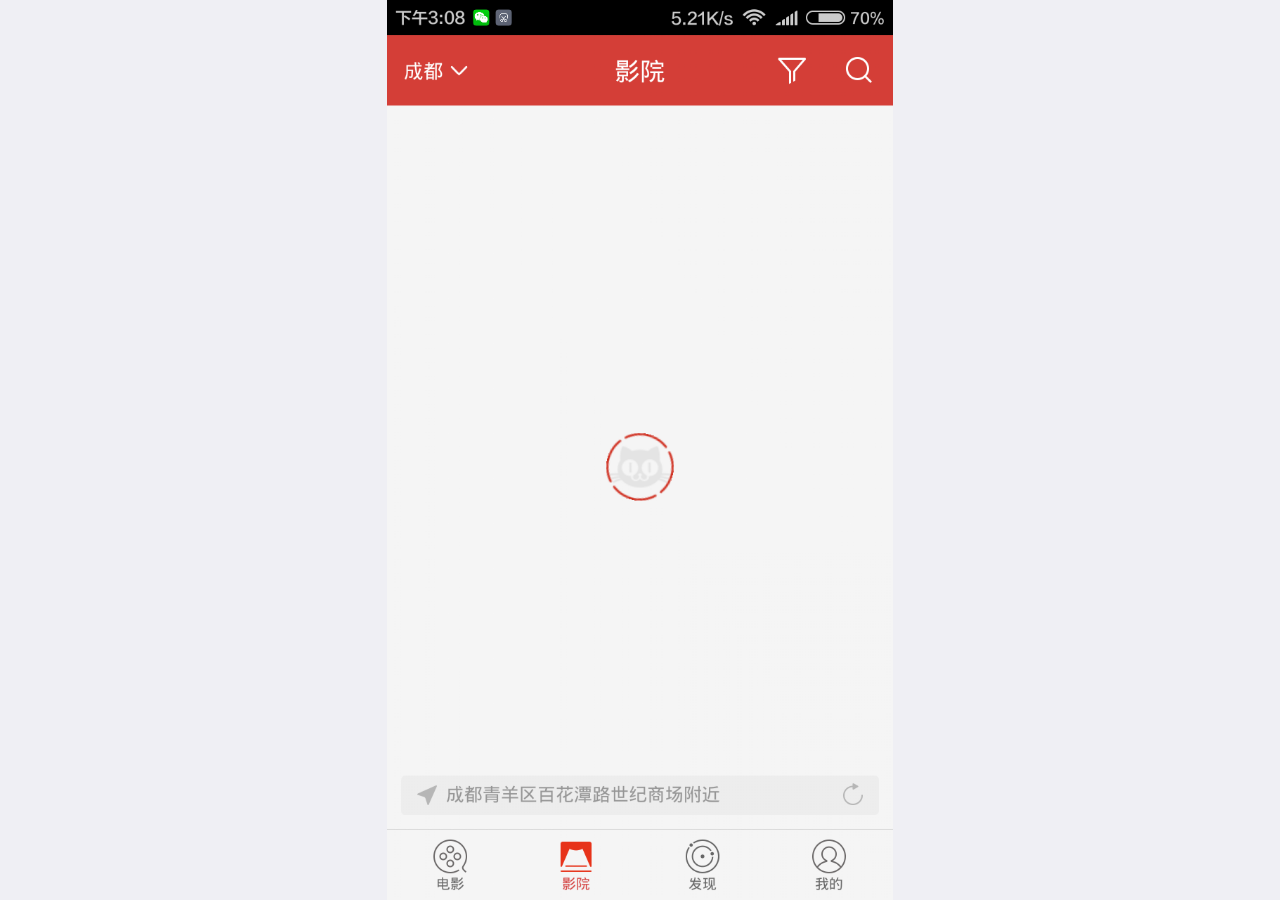
==== html/cinema.html @ 34d41cb1 "Html5猫眼电影" ====
<!doctype html>
<html>

	<head>
		<meta charset="UTF-8">
		<title></title>
		<meta name="viewport" content="width=device-width,initial-scale=1,minimum-scale=1,maximum-scale=1,user-scalable=no" />
		<link href="../css/mui.min.css" rel="stylesheet" />
		<style type="text/css">
			html,body{height: 100%;width: 100%;}
			body{
				background-image: url(../images/2.png);
				background-size: contain;
				background-repeat: no-repeat;
				background-position: center;
			}
		</style>
	</head>

	<body>
		<script src="../js/mui.min.js"></script>
		<script type="text/javascript">
			mui.init()
		</script>
	</body>

</html>
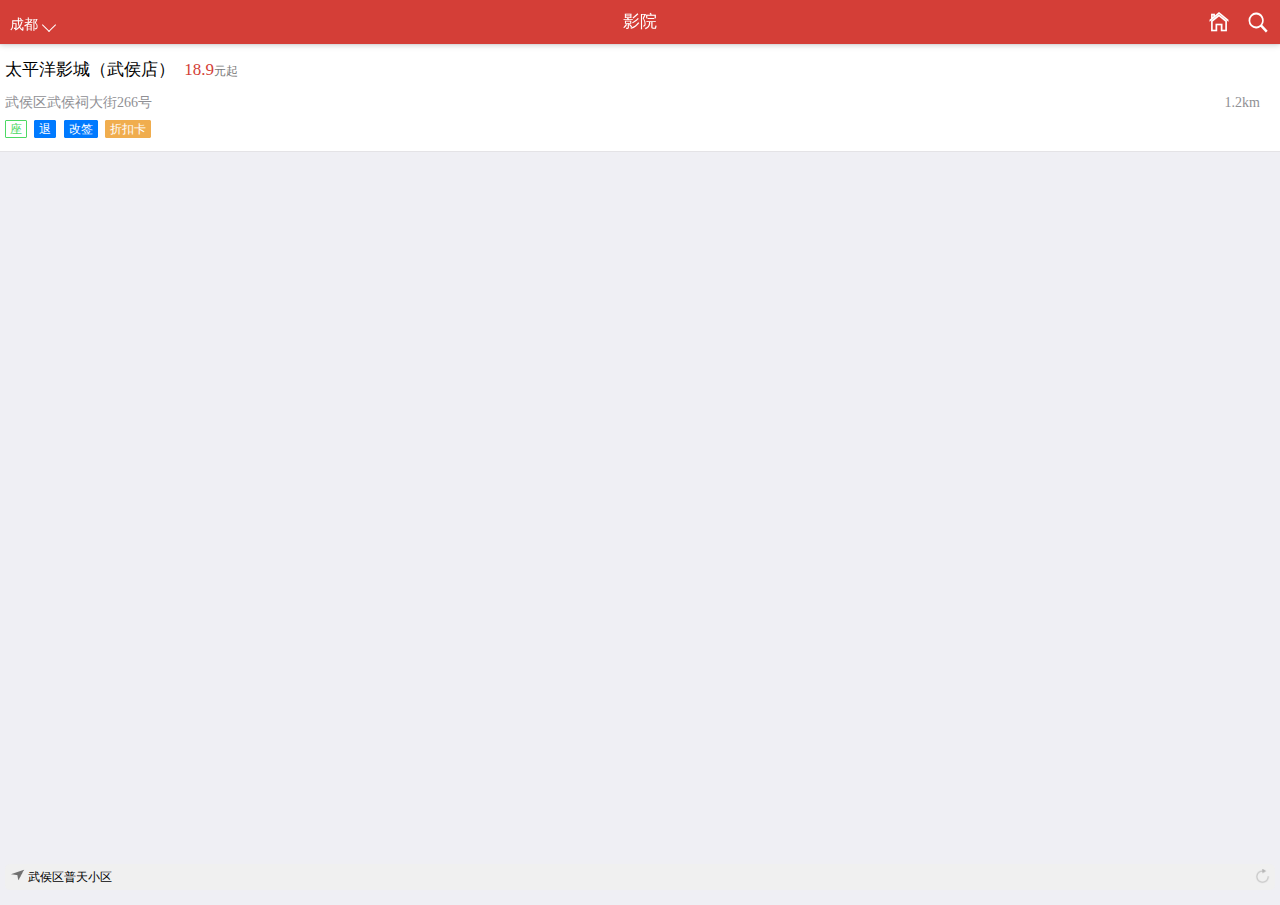
==== commit 7a7fbd44: "增加预告片播放功能" ====
--- a/html/cinema.html
+++ b/html/cinema.html
@@ -5,23 +5,27 @@
 		<meta charset="UTF-8">
 		<title></title>
 		<meta name="viewport" content="width=device-width,initial-scale=1,minimum-scale=1,maximum-scale=1,user-scalable=no" />
+		<meta name="apple-mobile-web-app-capable" content="yes">
+		<meta name="apple-mobile-web-app-status-bar-style" content="black">
 		<link href="../css/mui.min.css" rel="stylesheet" />
-		<style type="text/css">
-			html,body{height: 100%;width: 100%;}
-			body{
-				background-image: url(../images/2.png);
-				background-size: contain;
-				background-repeat: no-repeat;
-				background-position: center;
-			}
-		</style>
+		<link href="../css/app.css" rel="stylesheet" />
+		<link href="../css/cinema.css" rel="stylesheet" />
 	</head>
 
 	<body>
+		<header class="mui-bar mui-bar-nav">
+			<div class="mui-icon mui-pull-left">
+	        		<span id="cityName" style="font-size: 14px;">成都</span>
+	        		<input id="arrow-down"/>
+	        		
+			</div>
+		    <h1 class="mui-title">影院</h1>
+		    <a class="mui-icon mui-icon-search mui-pull-right"></a>
+		    <a class="mui-icon mui-icon-home mui-pull-right"></a>
+		</header>
+		<div class="mui-content"/>
 		<script src="../js/mui.min.js"></script>
-		<script type="text/javascript">
-			mui.init()
-		</script>
+		<script src="../js/cinema.js"></script>
 	</body>
 
 </html>--- a/css/app.css
+++ b/css/app.css
@@ -0,0 +1,7 @@
+body{font-family: "microsoft yahei";}
+/*头部导航栏的背景颜色*/
+.mui-bar-nav{background-color: #d43e37;}
+/*头部导航栏字体颜色*/
+.mui-title{color: white;}
+/*返回箭头*/
+.mui-icon-left-nav{color: white;}
--- a/css/cinema.css
+++ b/css/cinema.css
@@ -0,0 +1,16 @@
+.mui-icon-search,.mui-icon-home{color: white;font-weight: 600;}
+.mui-bar-nav.mui-bar .mui-icon-home{margin-right: 5px;}
+#cityName{color: white;font-family: "microsoft yahei";}
+/*.mui-bar-nav {top: 50px;}
+.mui-content {background: white;margin-top: 44px;}*/
+/*选择城市旁边的下拉箭头*/
+#arrow-down{
+	height: 10px; width: 10px;
+	background-color: inherit;
+	border-bottom: 1px solid white;
+	border-right: 1px solid white;
+	border-top: none;
+	border-left: none;
+	transform: rotate(45deg);
+		-webkit-transform: rotate(45deg);
+}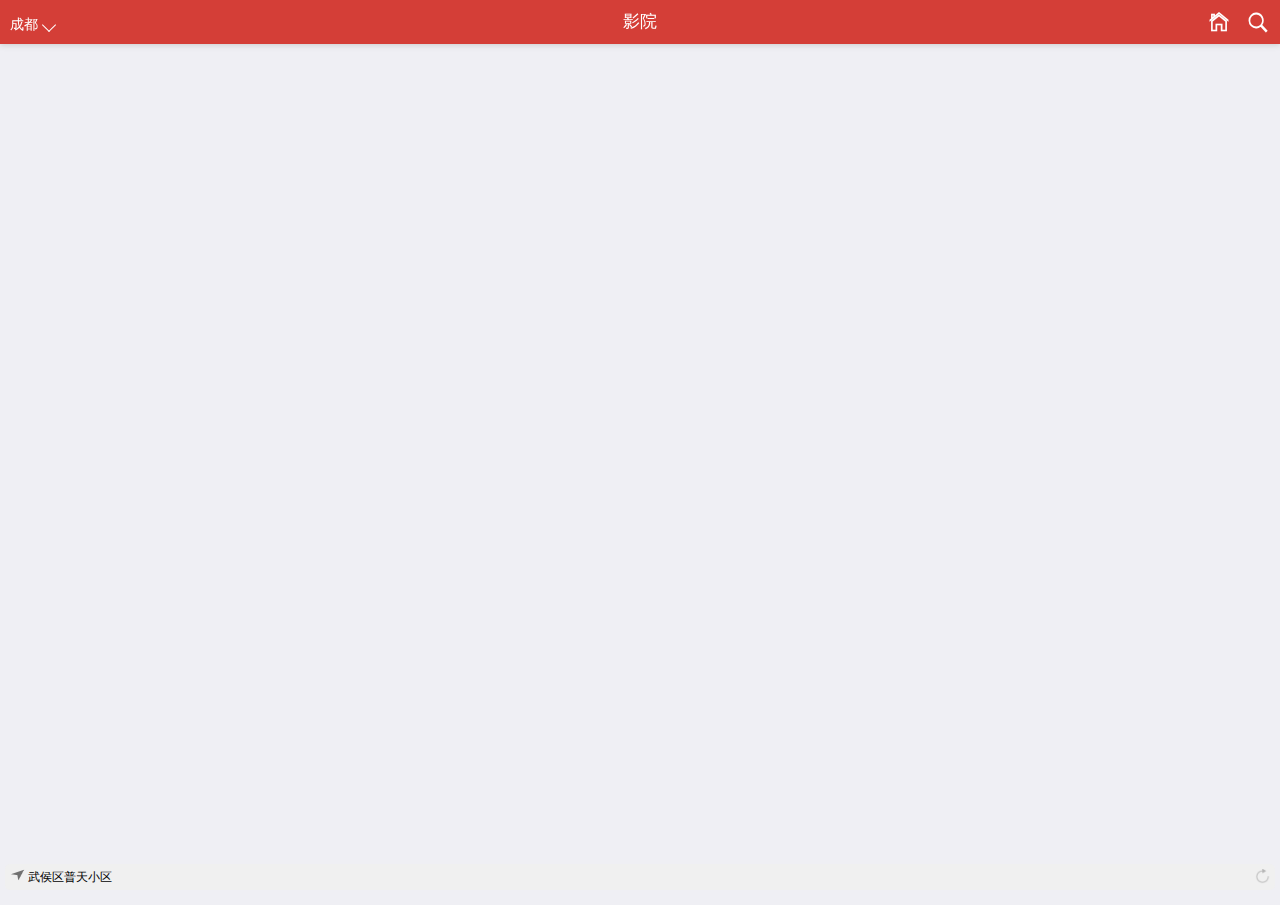
==== commit 3f00675c: "沉浸式状态栏" ====
--- a/html/cinema.html
+++ b/html/cinema.html
@@ -26,6 +26,8 @@
 		<div class="mui-content"/>
 		<script src="../js/mui.min.js"></script>
 		<script src="../js/cinema.js"></script>
+		<script src="../js/jquery-1.8.3.min.js"></script>
+		<script src="../js/immersed.js"></script>
 	</body>
 
 </html>--- a/css/app.css
+++ b/css/app.css
@@ -5,3 +5,37 @@
 .mui-title{color: white;}
 /*返回箭头*/
 .mui-icon-left-nav{color: white;}
+
+/*进度条样式*/
+.loading{
+	height: 100%;width: 100%;left: 0;top: 0;margin:auto;
+	position: fixed;z-index: 999999;
+	background-color: white;
+}
+.loading .pic{
+	width: 50px;height: 50px;position: absolute;
+	top: 0;right: 0;bottom: 0;left: 0;margin: auto;
+}
+.loading .pic i{
+	width: 6px;height: 100%;display: block;float: left;
+	background-color: #d43e37;margin: 0 2px;
+	-webkit-transform: scaleY(0.4);
+	    -ms-transform: scaleY(0.4);
+	        transform: scaleY(0.4);
+	-webkit-animation: load 1.2s infinite;
+	        animation: load 1.2s infinite;
+}
+.loading .pic i:nth-child(2){-webkit-animation-delay: 200ms;animation-delay: 200ms;}
+.loading .pic i:nth-child(3){-webkit-animation-delay: 400ms;animation-delay: 400ms;}
+.loading .pic i:nth-child(4){-webkit-animation-delay: 600ms;animation-delay: 600ms;}
+.loading .pic i:nth-child(5){-webkit-animation-delay: 800ms;animation-delay: 800ms;}
+
+@-webkit-keyframes load{
+	0,40%,100%{-webkit-transform: scaleY(0.4);transform: scaleY(0.4);}
+	20%{-webkit-transform: scaleY(1);transform: scaleY(1);}
+}
+
+@keyframes load{
+	0,40%,100%{-webkit-transform: scaleY(0.4);transform: scaleY(0.4);}
+	20%{-webkit-transform: scaleY(1);transform: scaleY(1);}
+}
